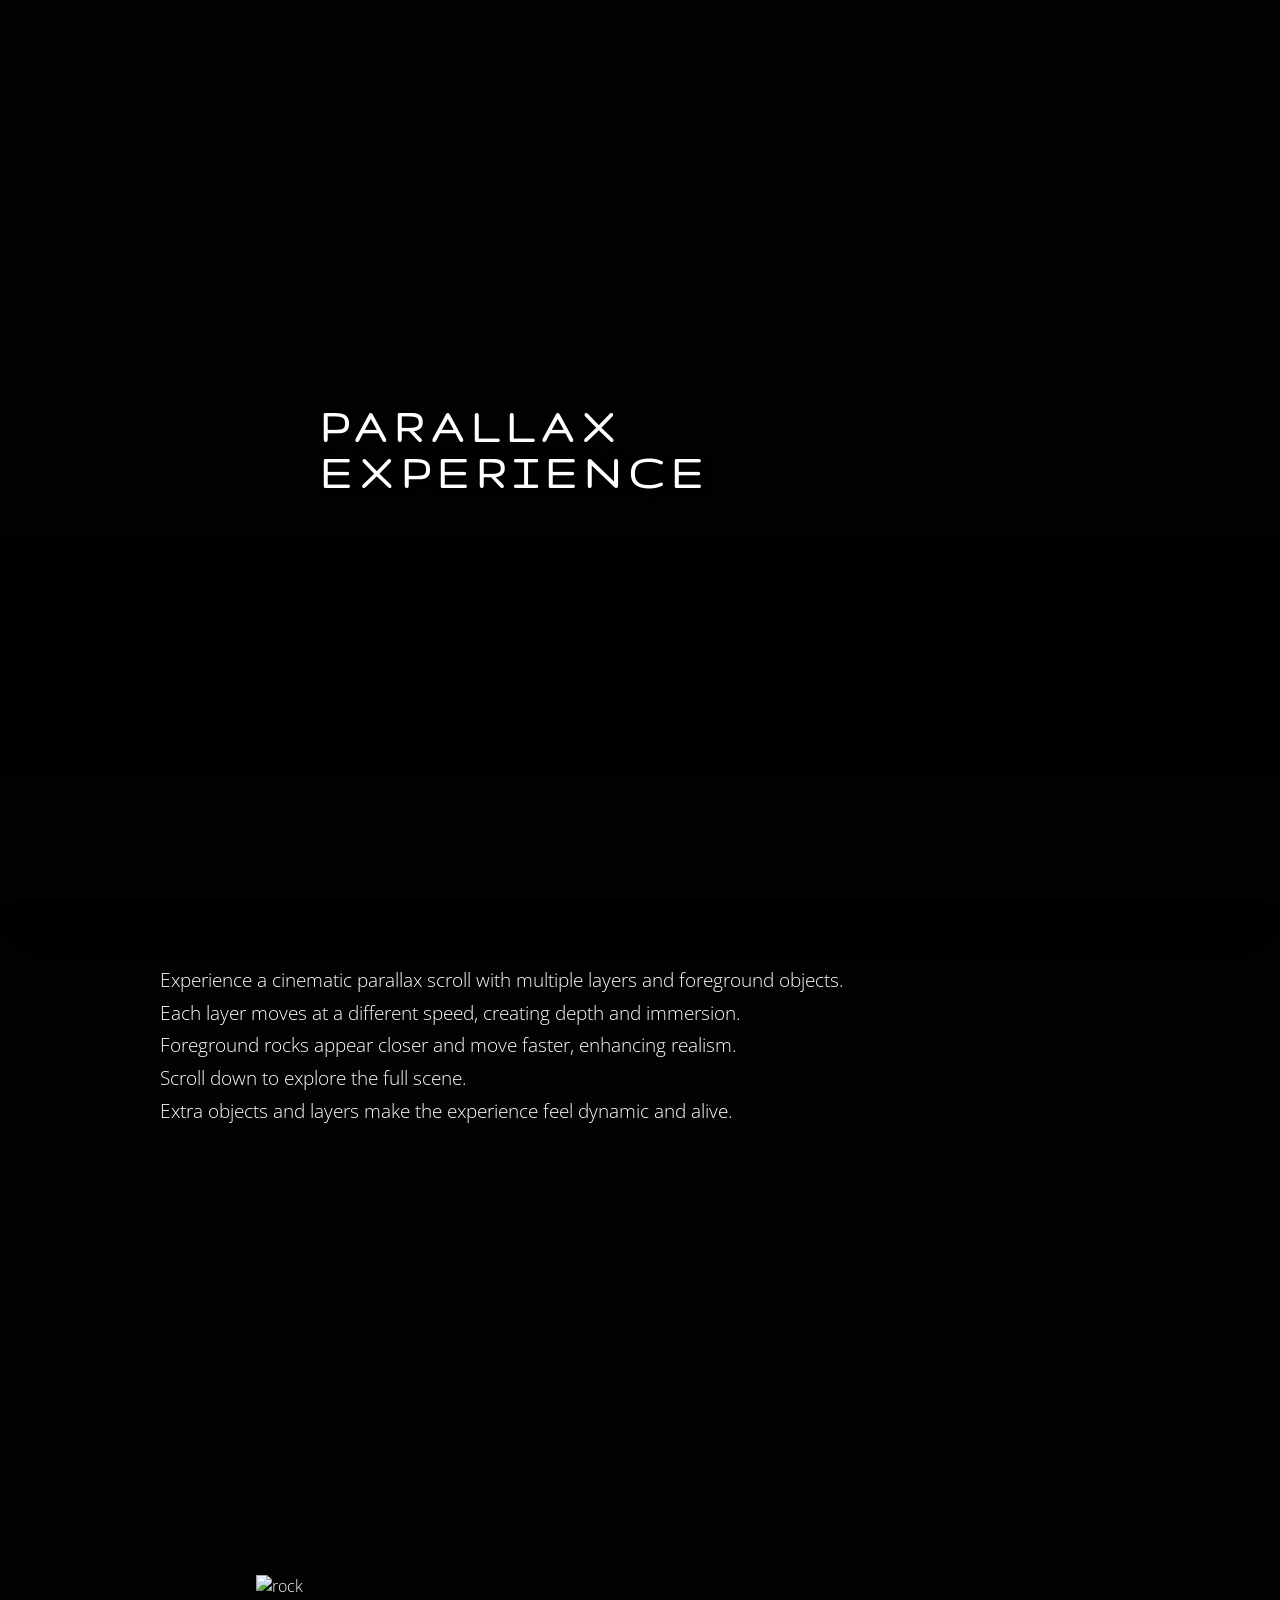
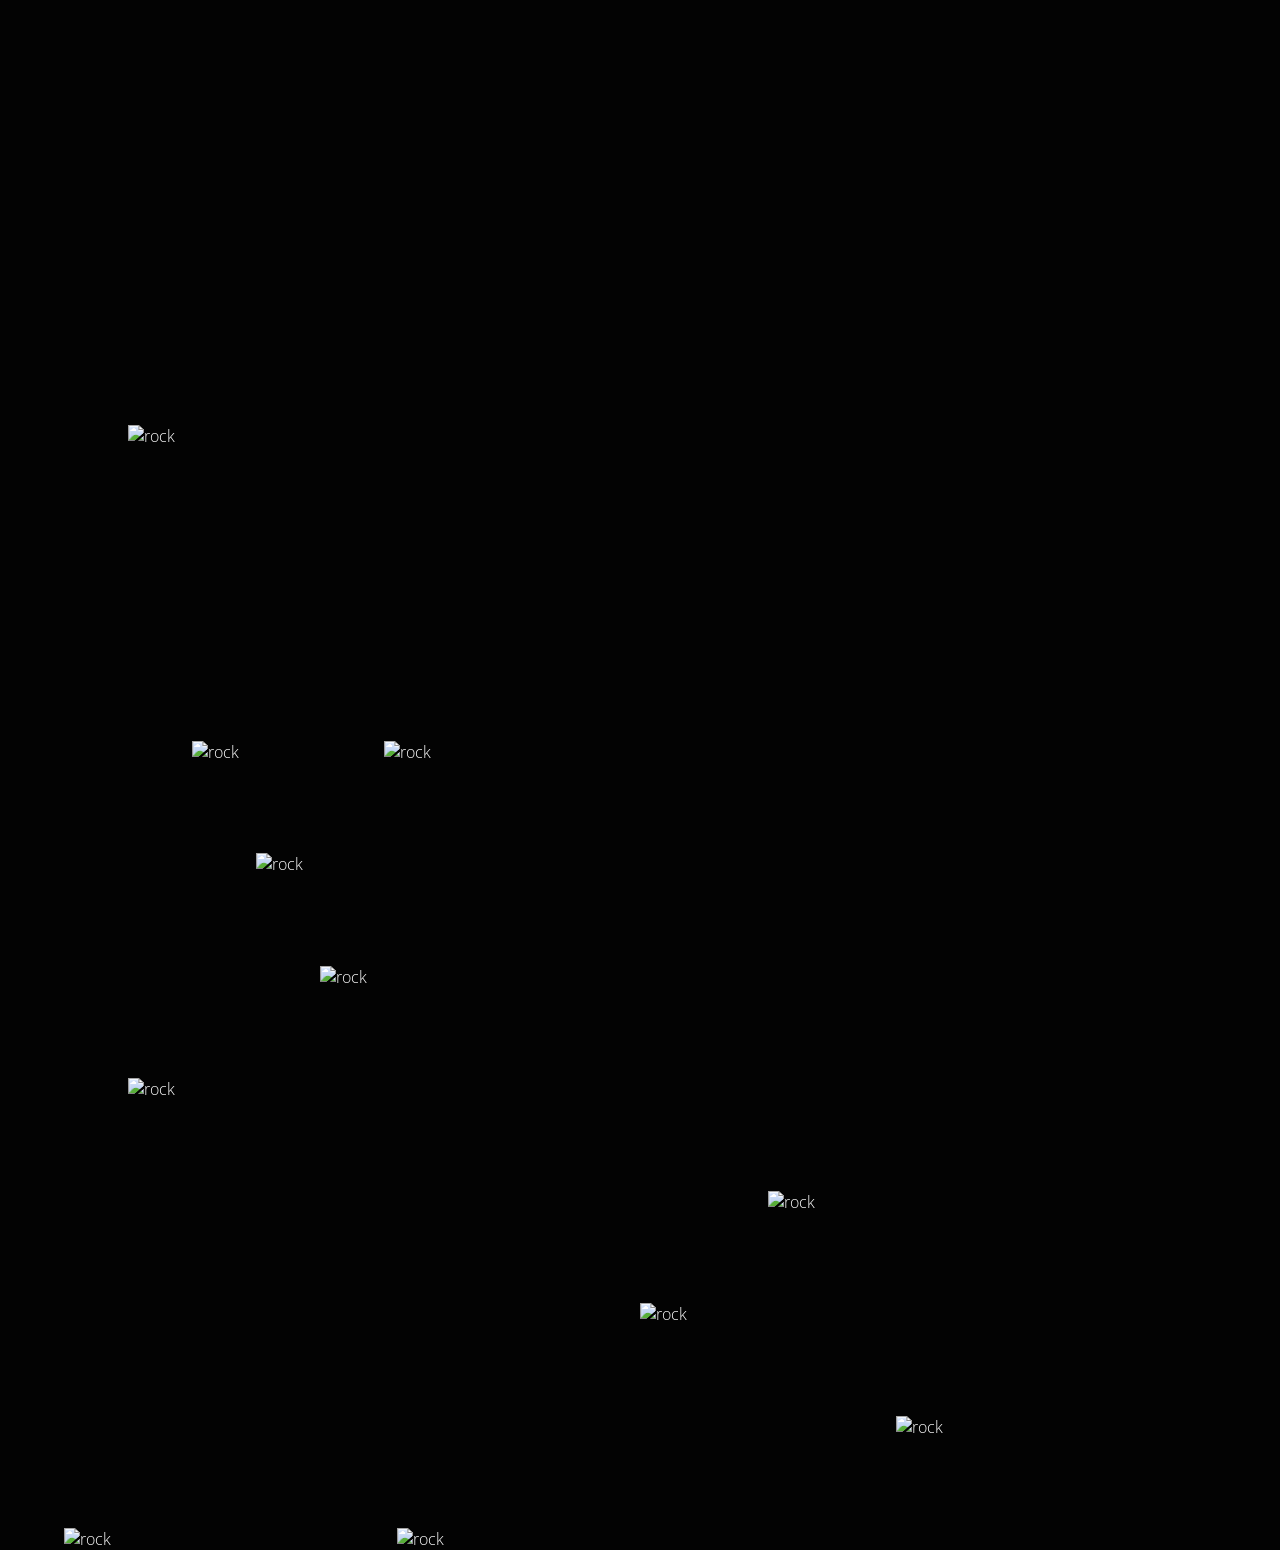
==== index.html @ f8249942 "updated the index.html" ====
<!DOCTYPE html>
<html lang="en">
<head>
  <meta charset="UTF-8">
  <meta name="viewport" content="width=device-width, initial-scale=1.0">
  <title>Parallax Experience</title>
  
  <link href="https://fonts.googleapis.com/css2?family=Gruppo&family=Open+Sans:wght@300&display=swap" rel="stylesheet">
  <link rel="stylesheet" href="task2.css">
</head>
<body>

<div class="container">

  
  <div class="background">
    <h1>Parallax Experience</h1>

    
    <div class="layer layer-1"></div>
    <div class="layer layer-2"></div>
    <div class="layer layer-3"></div>
    <div class="layer layer-4"></div>
    <div class="layer layer-5"></div>
  </div>

  
  <div class="content">
    <div class="text">
      <p>Experience a cinematic parallax scroll with multiple layers and foreground objects.</p>
      <p>Each layer moves at a different speed, creating depth and immersion.</p>
      <p>Foreground rocks appear closer and move faster, enhancing realism.</p>
      <p>Scroll down to explore the full scene.</p>
      <p>Extra objects and layers make the experience feel dynamic and alive.</p>
    </div>

    <img class="rock rock-1 rocks" src="https://i.imgur.com/yIbmDYw.png" alt="rock">
    <img class="rock rock-2 rocks" src="https://i.imgur.com/MZutMpv.png" alt="rock">
    <img class="rock rock-3 rocks" src="https://i.imgur.com/AZumOFI.png" alt="rock">
    <img class="rock rock-4 rocks" src="https://i.imgur.com/yIbmDYw.png" alt="rock">
    <img class="rock rock-5 rocks" src="https://i.imgur.com/MZutMpv.png" alt="rock">
    <img class="rock rock-6 rocks" src="https://i.imgur.com/MZutMpv.png" alt="rock">
    <img class="rock rock-7 rocks" src="https://i.imgur.com/AZumOFI.png" alt="rock">
    <img class="rock rock-8 rocks" src="https://i.imgur.com/yIbmDYw.png" alt="rock">
    <img class="rock rock-9 rocks" src="https://i.imgur.com/yIbmDYw.png" alt="rock">
    <img class="rock rock-10 rocks" src="https://i.imgur.com/AZumOFI.png" alt="rock">
    <img class="rock rock-11 rocks" src="https://i.imgur.com/MZutMpv.png" alt="rock">
    <img class="rock rock-12 rocks" src="https://i.imgur.com/yIbmDYw.png" alt="rock">
  </div>

</div>

<script src="task2.js"></script>
</body>
</html>
---- task2.css ----
* {
  box-sizing: border-box;
  margin: 0;
  padding: 0;
}

body {
  font-family: 'Open Sans', sans-serif;
  font-weight: 300;
  background: #030303;
  color: white;
  overflow-x: hidden;
}


.background {
  position: relative;
  width: 100vw;
  height: 100vh;
  background-image:
    linear-gradient(to bottom,transparent 40%,rgba(0,0,0,0.95) 70%, #020202),
    url("https://i.imgur.com/9KVO1Ok.jpg");
  background-size: cover;
  background-position: top;
  box-shadow: 0 50px 50px black;
}

h1 {
  position: absolute;
  top: 50%;
  left: 50%;
  transform: translate(-50%, -50%);
  z-index: 100;
  font-family: 'Gruppo', cursive;
  font-size: 3rem;
  letter-spacing: 0.5rem;
  text-transform: uppercase;
  text-shadow: 2px 2px 10px black;
}

/* PARALLAX LAYERS */
.layer {
  position: absolute;
  inset: 0;
  background-size: cover;
  background-position: center;
  will-change: transform;
}

/* Background layers with different images and depth */
.layer-1 { background-image: url("https://i.imgur.com/bwEm8WB.png"); z-index: 10; }
.layer-2 { background-image: url("https://i.imgur.com/XxTPjmC.png"); z-index: 20; }
.layer-3 { background-image: url("https://i.imgur.com/F4xnzjU.png"); z-index: 30; }
.layer-4 { background-image: url("https://i.imgur.com/F4xnzjU.png"); z-index: 40; opacity: 0.7; }
.layer-5 { background-image: url("https://i.imgur.com/XxTPjmC.png"); z-index: 50; opacity: 0.5; }


.content {
  position: relative;
  min-height: 250vh;
  background-image: url("https://images.pexels.com/photos/998641/pexels-photo-998641.jpeg");
  background-size: cover;
  background-attachment: fixed;
}

.text {
  padding: 4rem 10rem 20rem 10rem;
  font-size: 1.2rem;
  line-height: 1.7;
}


.rocks {
  position: absolute;
  z-index: 1000;
  will-change: transform;
}


.rock-1 { width: 100px; left: 10%; top: 50%; }
.rock-2 { width: 120px; left: 20%; top: 30%; }
.rock-3 { width: 80px; left: 10%; bottom: 20%; }
.rock-4 { width: 130px; bottom: 0; left: 31%; }
.rock-5 { width: 110px; bottom: 0; left: 5%; transform: scaleX(-1); }
.rock-6 { width: 70px; bottom: 30%; left: 20%; }
.rock-7 { width: 120px; bottom: 35%; left: 15%; transform: scaleX(-1); }
.rock-8 { width: 50px; bottom: 25%; left: 25%; transform: scaleX(-1); }
.rock-9 { width: 70px; bottom: 35%; left: 30%; }
.rock-10 { width: 90px; bottom: 10%; left: 50%; }
.rock-11 { width: 60px; bottom: 15%; left: 60%; }
.rock-12 { width: 100px; bottom: 5%; left: 70%; }

@media (max-width: 1200px) {
  h1 { font-size: 2rem; letter-spacing: 0.2rem; text-align: center; }
  .rocks { display: none; }
  .text { padding: 2rem; }
}
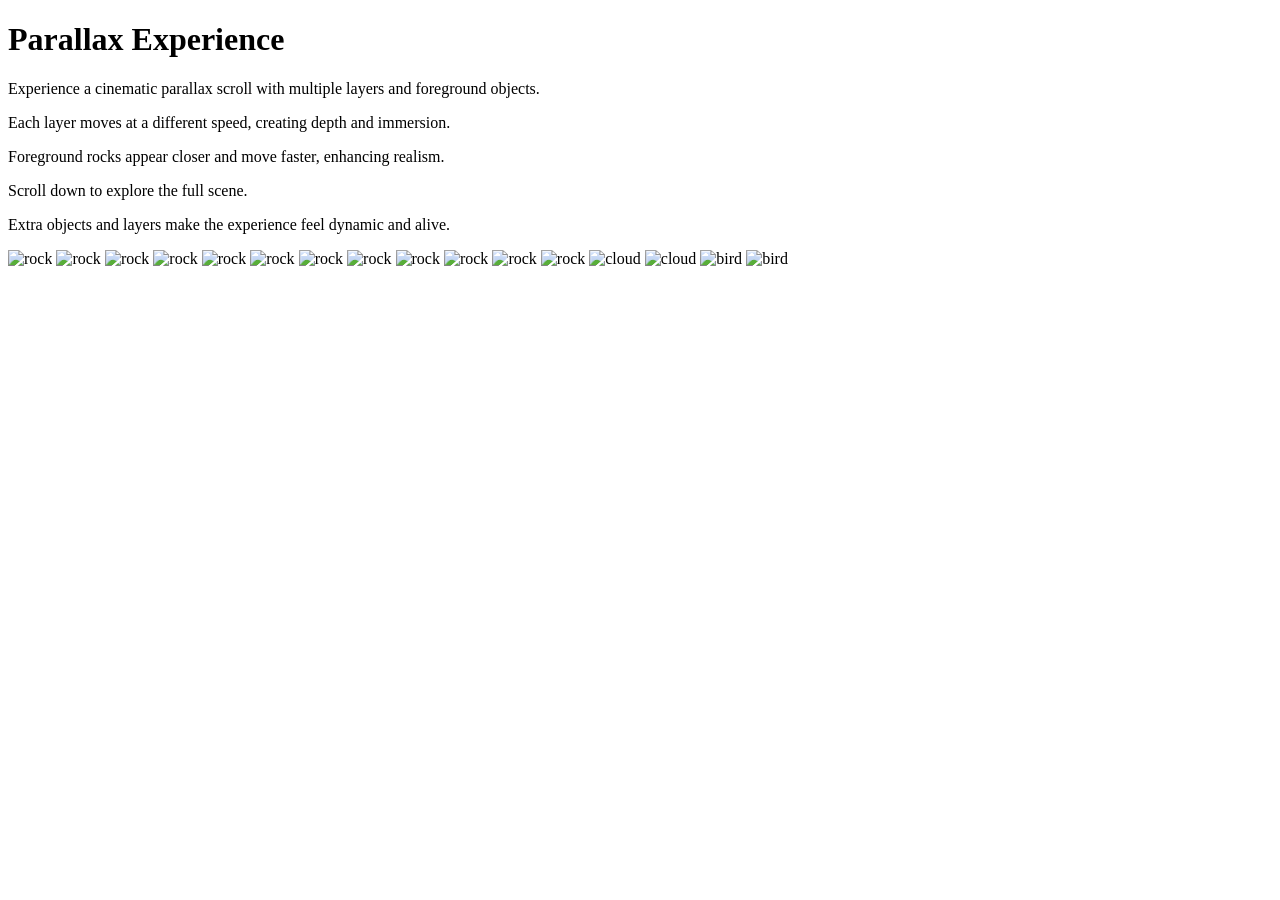
==== commit 6f8ada2b: "updated all files" ====
--- a/index.html
+++ b/index.html
@@ -6,7 +6,7 @@
   <title>Parallax Experience</title>
   
   <link href="https://fonts.googleapis.com/css2?family=Gruppo&family=Open+Sans:wght@300&display=swap" rel="stylesheet">
-  <link rel="stylesheet" href="task2.css">
+  <link rel="stylesheet" href="style.css">
 </head>
 <body>
 
@@ -16,7 +16,7 @@
   <div class="background">
     <h1>Parallax Experience</h1>
 
-    
+   
     <div class="layer layer-1"></div>
     <div class="layer layer-2"></div>
     <div class="layer layer-3"></div>
@@ -24,7 +24,7 @@
     <div class="layer layer-5"></div>
   </div>
 
-  
+
   <div class="content">
     <div class="text">
       <p>Experience a cinematic parallax scroll with multiple layers and foreground objects.</p>
@@ -34,6 +34,7 @@
       <p>Extra objects and layers make the experience feel dynamic and alive.</p>
     </div>
 
+    
     <img class="rock rock-1 rocks" src="https://i.imgur.com/yIbmDYw.png" alt="rock">
     <img class="rock rock-2 rocks" src="https://i.imgur.com/MZutMpv.png" alt="rock">
     <img class="rock rock-3 rocks" src="https://i.imgur.com/AZumOFI.png" alt="rock">
@@ -46,10 +47,19 @@
     <img class="rock rock-10 rocks" src="https://i.imgur.com/AZumOFI.png" alt="rock">
     <img class="rock rock-11 rocks" src="https://i.imgur.com/MZutMpv.png" alt="rock">
     <img class="rock rock-12 rocks" src="https://i.imgur.com/yIbmDYw.png" alt="rock">
+
+    
+    <img class="cloud cloud-1 rocks" src="https://i.imgur.com/6X0nX3n.png" alt="cloud">
+    <img class="cloud cloud-2 rocks" src="https://i.imgur.com/2H4bO9Z.png" alt="cloud">
+
+    
+    <img class="bird bird-1 rocks" src="https://i.imgur.com/Va1WbT2.png" alt="bird">
+    <img class="bird bird-2 rocks" src="https://i.imgur.com/Va1WbT2.png" alt="bird">
+
   </div>
 
 </div>
 
-<script src="task2.js"></script>
+<script src="script.js"></script>
 </body>
 </html>
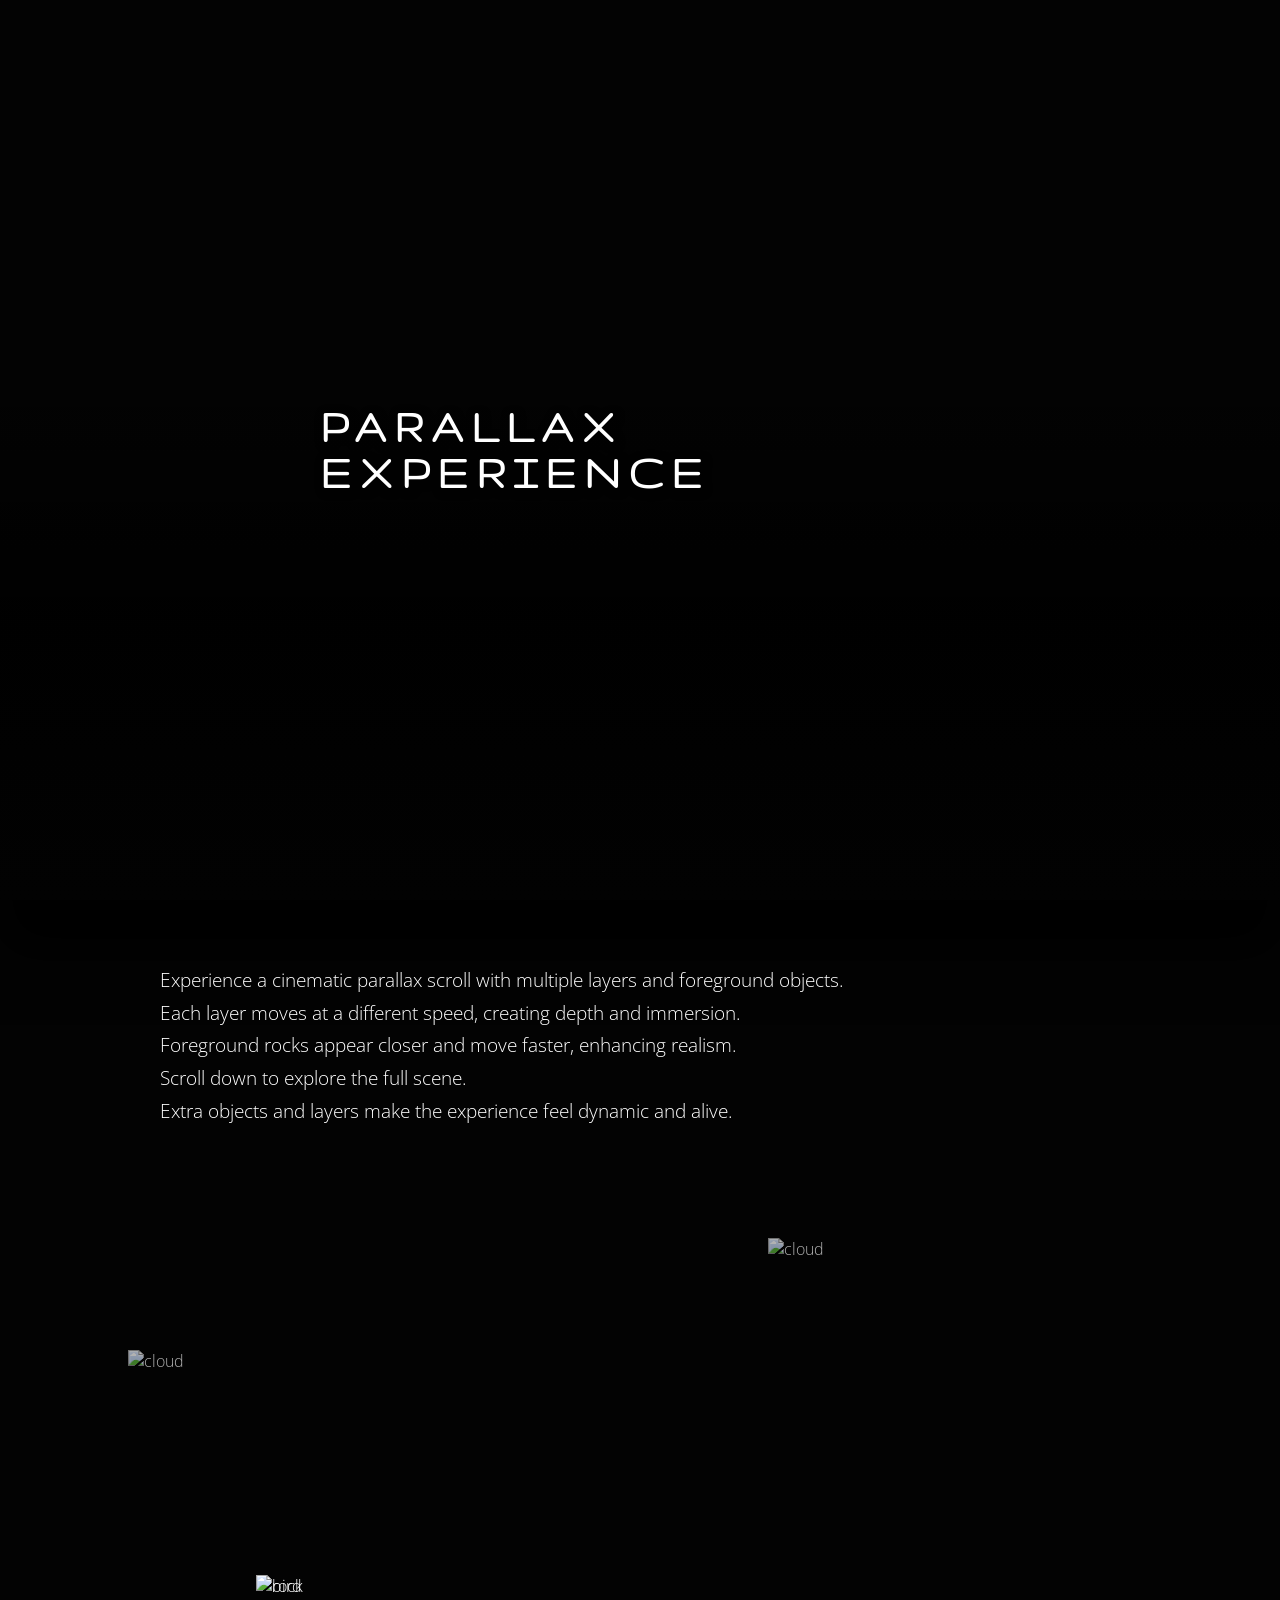
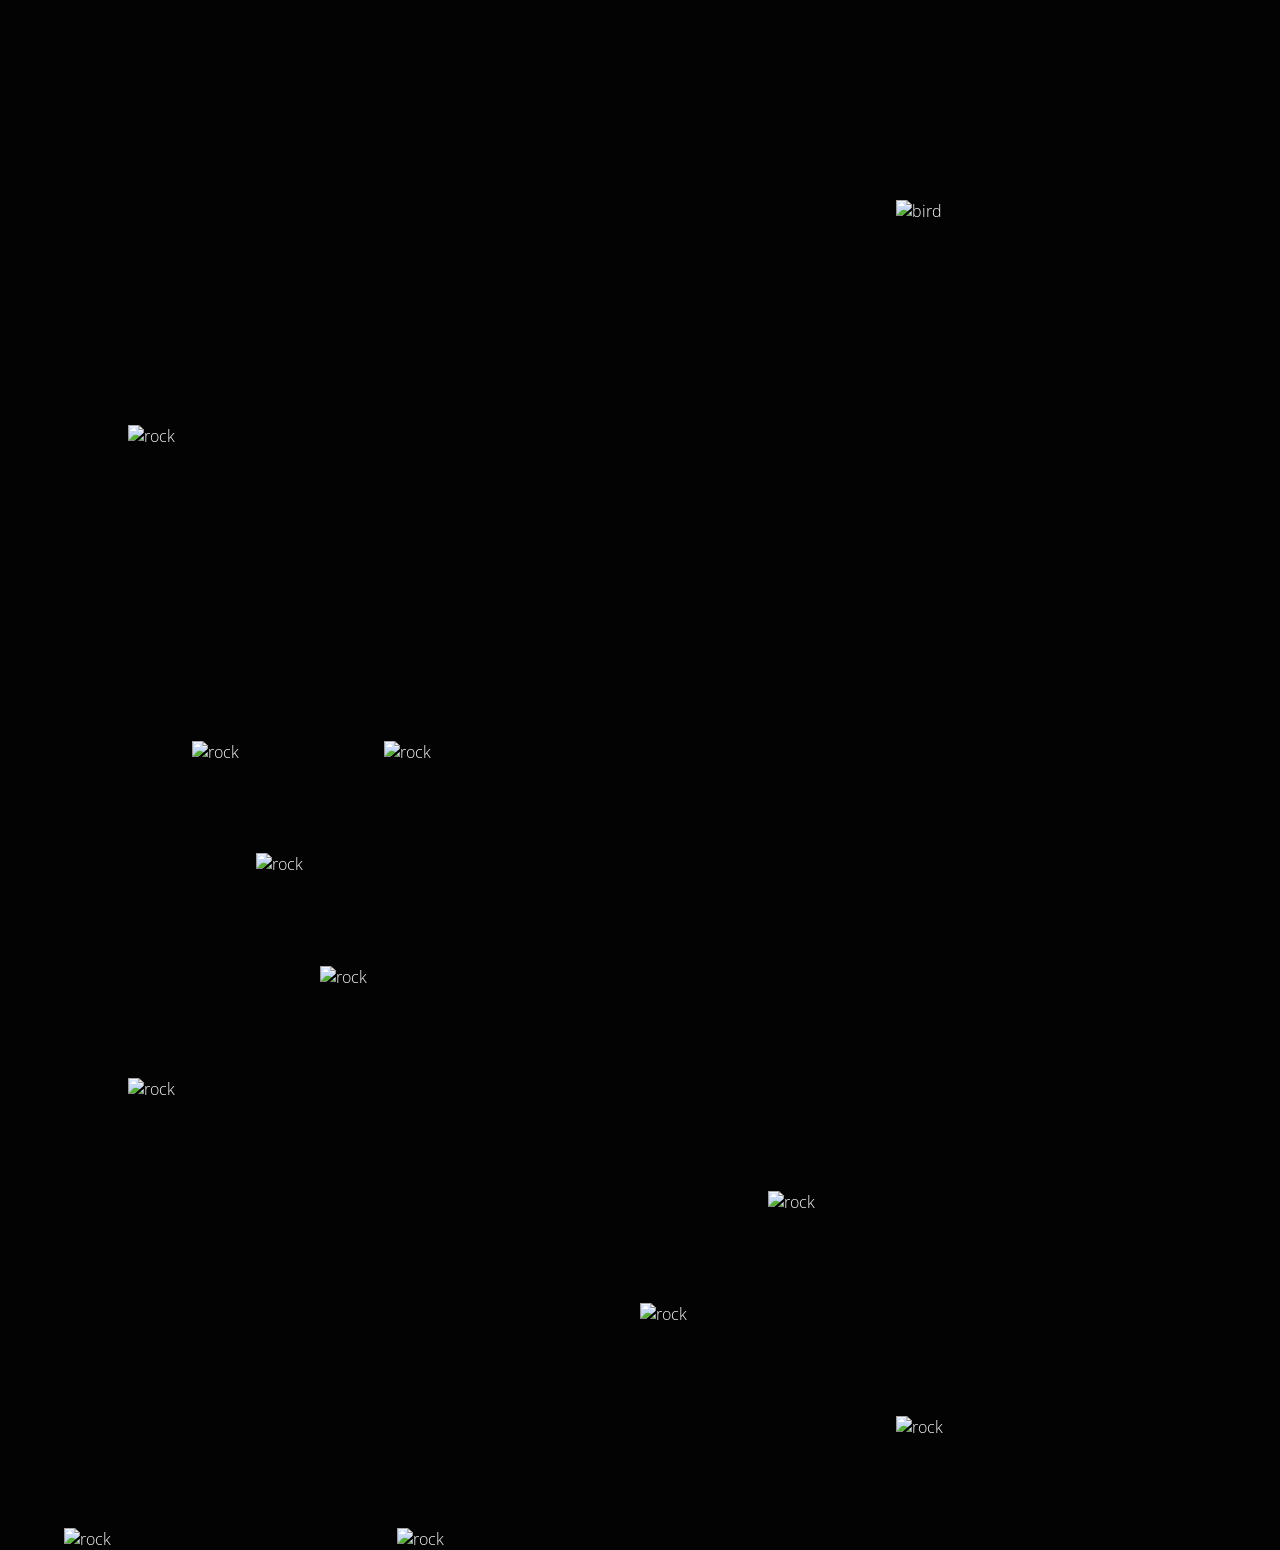
==== commit 1e27a8d0: "updated index.html" ====
--- a/index.html
+++ b/index.html
@@ -6,7 +6,7 @@
   <title>Parallax Experience</title>
   
   <link href="https://fonts.googleapis.com/css2?family=Gruppo&family=Open+Sans:wght@300&display=swap" rel="stylesheet">
-  <link rel="stylesheet" href="style.css">
+  <link rel="stylesheet" href="task2.css">
 </head>
 <body>
 
@@ -60,6 +60,6 @@
 
 </div>
 
-<script src="script.js"></script>
+<script src="task2.js"></script>
 </body>
 </html>
--- a/task2.css
+++ b/task2.css
@@ -0,0 +1,105 @@
+* {
+  box-sizing: border-box;
+  margin: 0;
+  padding: 0;
+}
+
+body {
+  font-family: 'Open Sans', sans-serif;
+  font-weight: 300;
+  background: #030303;
+  color: white;
+  overflow-x: hidden;
+}
+
+/* HERO BACKGROUND */
+.background {
+  position: relative;
+  width: 100vw;
+  height: 100vh;
+  background-image:
+    linear-gradient(to bottom,transparent 40%,rgba(0,0,0,0.95) 70%, #020202),
+    url("https://i.imgur.com/9KVO1Ok.jpg");
+  background-size: cover;
+  background-position: top;
+  box-shadow: 0 50px 50px black;
+}
+
+h1 {
+  position: absolute;
+  top: 50%;
+  left: 50%;
+  transform: translate(-50%, -50%);
+  z-index: 100;
+  font-family: 'Gruppo', cursive;
+  font-size: 3rem;
+  letter-spacing: 0.5rem;
+  text-transform: uppercase;
+  text-shadow: 2px 2px 10px black;
+}
+
+
+.layer {
+  position: absolute;
+  inset: 0;
+  background-size: cover;
+  background-position: center;
+  will-change: transform;
+}
+
+.layer-1 { background-image: url("https://i.imgur.com/bwEm8WB.png"); z-index: 10; }
+.layer-2 { background-image: url("https://i.imgur.com/XxTPjmC.png"); z-index: 20; }
+.layer-3 { background-image: url("https://i.imgur.com/F4xnzjU.png"); z-index: 30; }
+.layer-4 { background-image: url("https://i.imgur.com/F4xnzjU.png"); z-index: 40; opacity: 0.7; }
+.layer-5 { background-image: url("https://i.imgur.com/XxTPjmC.png"); z-index: 50; opacity: 0.5; }
+
+.content {
+  position: relative;
+  min-height: 250vh;
+  background-image: url("https://images.pexels.com/photos/998641/pexels-photo-998641.jpeg");
+  background-size: cover;
+  background-attachment: fixed;
+}
+
+.text {
+  padding: 4rem 10rem 20rem 10rem;
+  font-size: 1.2rem;
+  line-height: 1.7;
+}
+
+
+.rocks {
+  position: absolute;
+  z-index: 1000;
+  will-change: transform;
+}
+
+
+.rock-1 { width: 100px; left: 10%; top: 50%; }
+.rock-2 { width: 120px; left: 20%; top: 30%; }
+.rock-3 { width: 80px; left: 10%; bottom: 20%; }
+.rock-4 { width: 130px; bottom: 0; left: 31%; }
+.rock-5 { width: 110px; bottom: 0; left: 5%; transform: scaleX(-1); }
+.rock-6 { width: 70px; bottom: 30%; left: 20%; }
+.rock-7 { width: 120px; bottom: 35%; left: 15%; transform: scaleX(-1); }
+.rock-8 { width: 50px; bottom: 25%; left: 25%; transform: scaleX(-1); }
+.rock-9 { width: 70px; bottom: 35%; left: 30%; }
+.rock-10 { width: 90px; bottom: 10%; left: 50%; }
+.rock-11 { width: 60px; bottom: 15%; left: 60%; }
+.rock-12 { width: 100px; bottom: 5%; left: 70%; }
+
+
+.cloud { width: 200px; opacity: 0.7; }
+.cloud-1 { top: 20%; left: 10%; width: 180px; }
+.cloud-2 { top: 15%; left: 60%; width: 220px; }
+
+
+.bird { width: 80px; }
+.bird-1 { top: 30%; left: 20%; width: 60px; }
+.bird-2 { top: 40%; left: 70%; width: 70px; }
+
+@media (max-width: 1200px) {
+  h1 { font-size: 2rem; letter-spacing: 0.2rem; text-align: center; }
+  .rocks { display: none; }
+  .text { padding: 2rem; }
+}
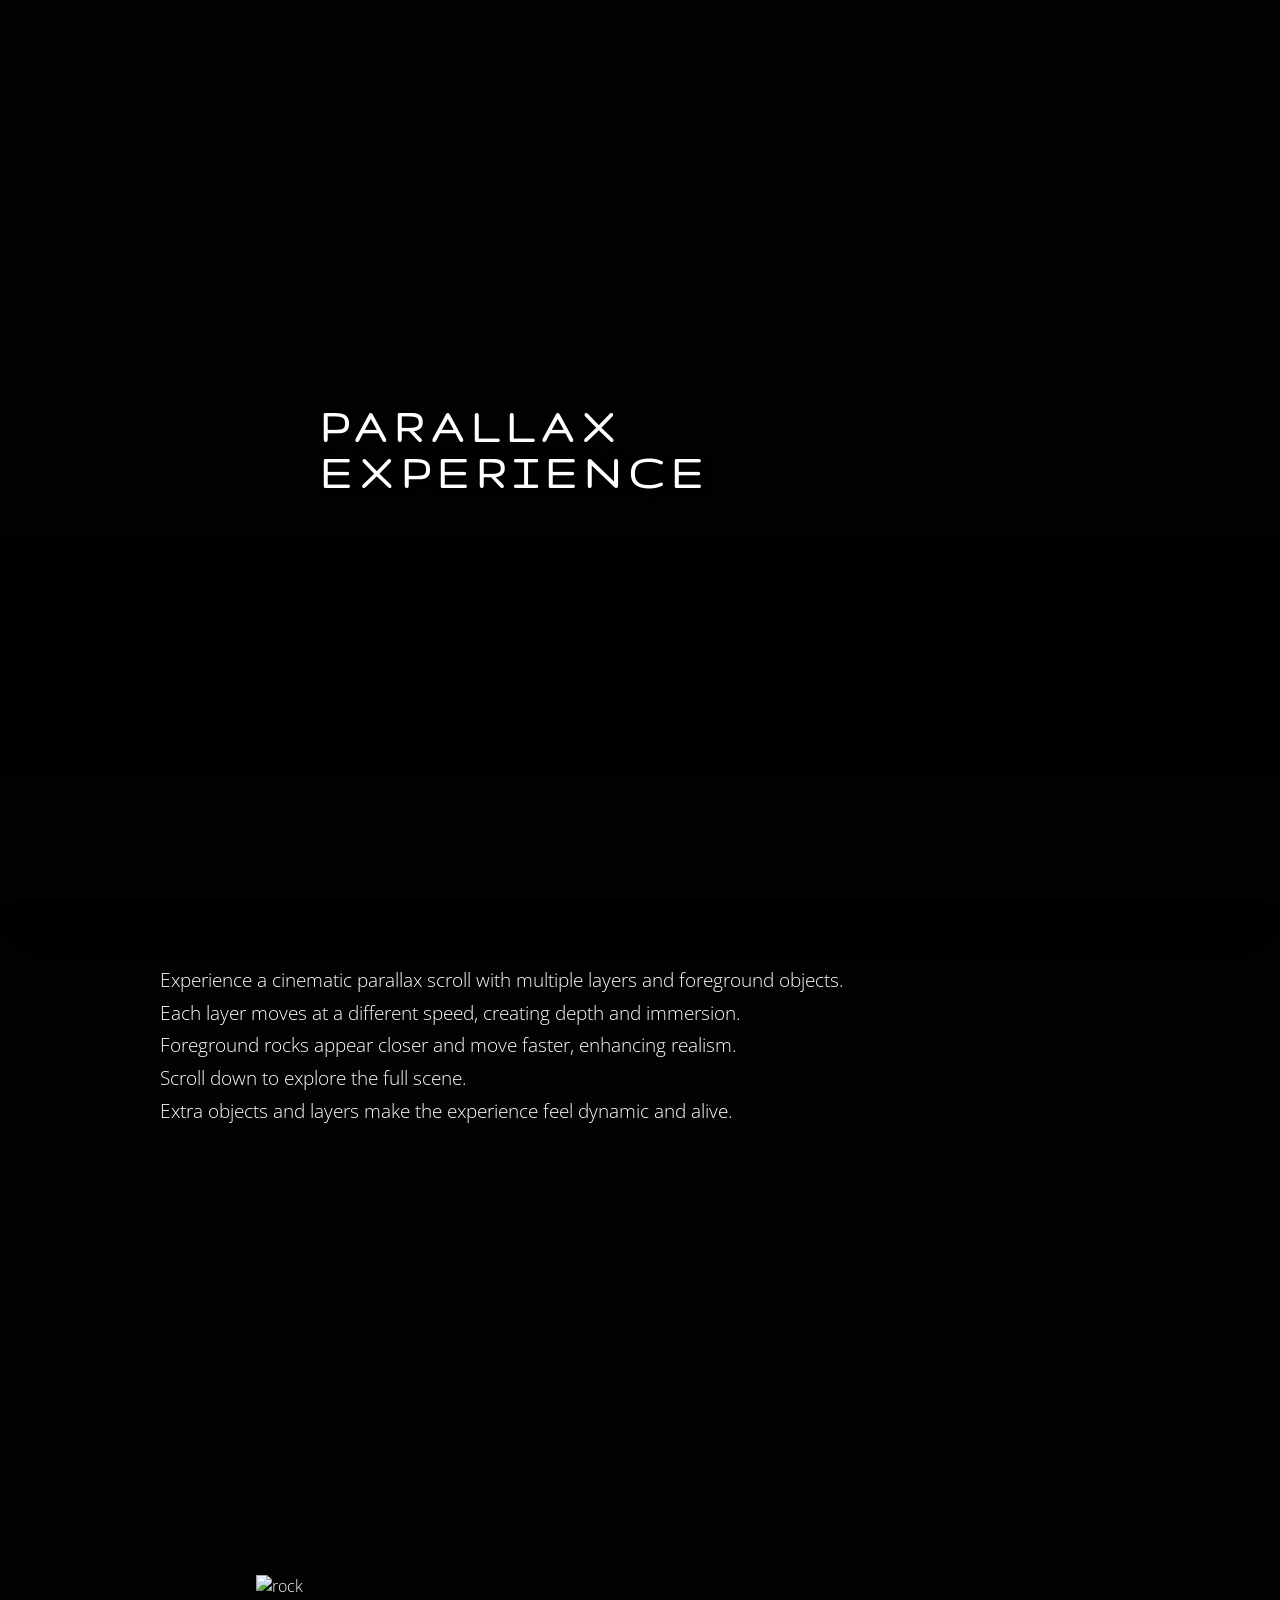
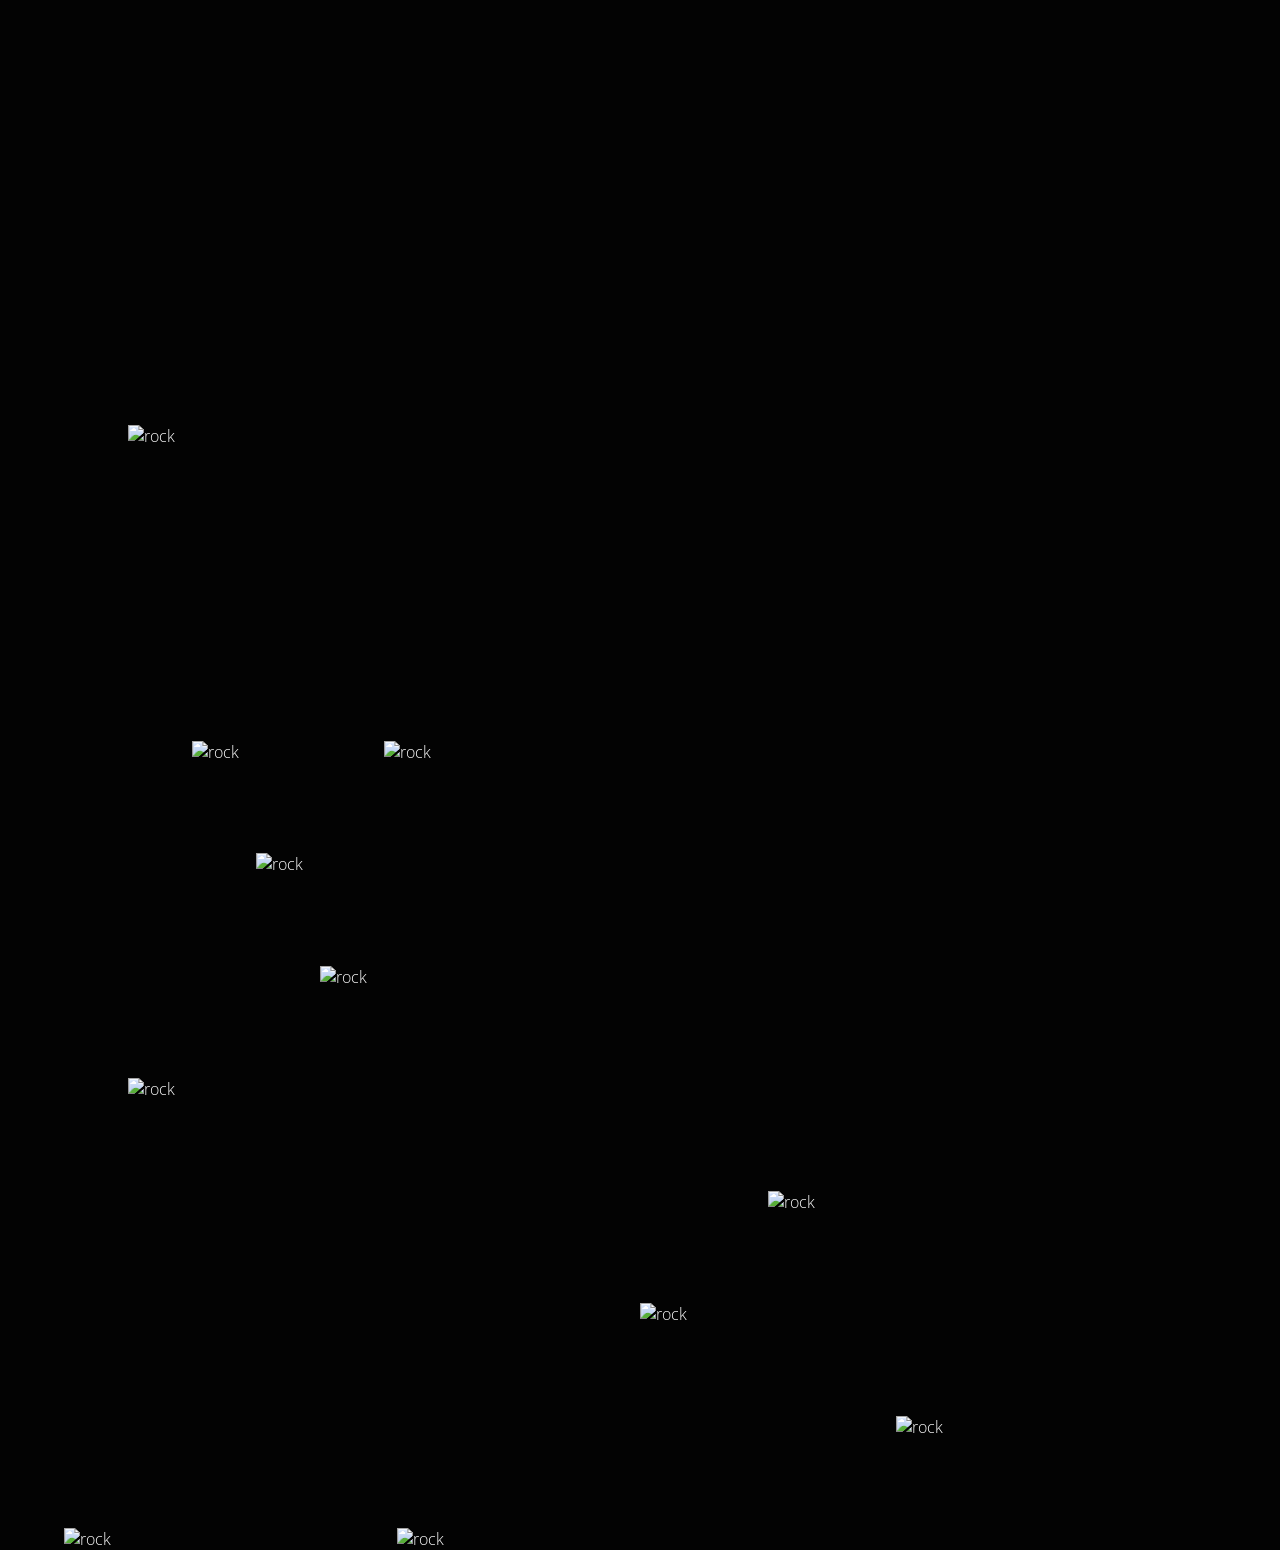
==== commit f4f57252: "updated index.html" ====
--- a/index.html
+++ b/index.html
@@ -48,13 +48,6 @@
     <img class="rock rock-11 rocks" src="https://i.imgur.com/MZutMpv.png" alt="rock">
     <img class="rock rock-12 rocks" src="https://i.imgur.com/yIbmDYw.png" alt="rock">
 
-    
-    <img class="cloud cloud-1 rocks" src="https://i.imgur.com/6X0nX3n.png" alt="cloud">
-    <img class="cloud cloud-2 rocks" src="https://i.imgur.com/2H4bO9Z.png" alt="cloud">
-
-    
-    <img class="bird bird-1 rocks" src="https://i.imgur.com/Va1WbT2.png" alt="bird">
-    <img class="bird bird-2 rocks" src="https://i.imgur.com/Va1WbT2.png" alt="bird">
 
   </div>
 
--- a/task2.css
+++ b/task2.css
@@ -88,16 +88,6 @@
 .rock-11 { width: 60px; bottom: 15%; left: 60%; }
 .rock-12 { width: 100px; bottom: 5%; left: 70%; }
 
-
-.cloud { width: 200px; opacity: 0.7; }
-.cloud-1 { top: 20%; left: 10%; width: 180px; }
-.cloud-2 { top: 15%; left: 60%; width: 220px; }
-
-
-.bird { width: 80px; }
-.bird-1 { top: 30%; left: 20%; width: 60px; }
-.bird-2 { top: 40%; left: 70%; width: 70px; }
-
 @media (max-width: 1200px) {
   h1 { font-size: 2rem; letter-spacing: 0.2rem; text-align: center; }
   .rocks { display: none; }
